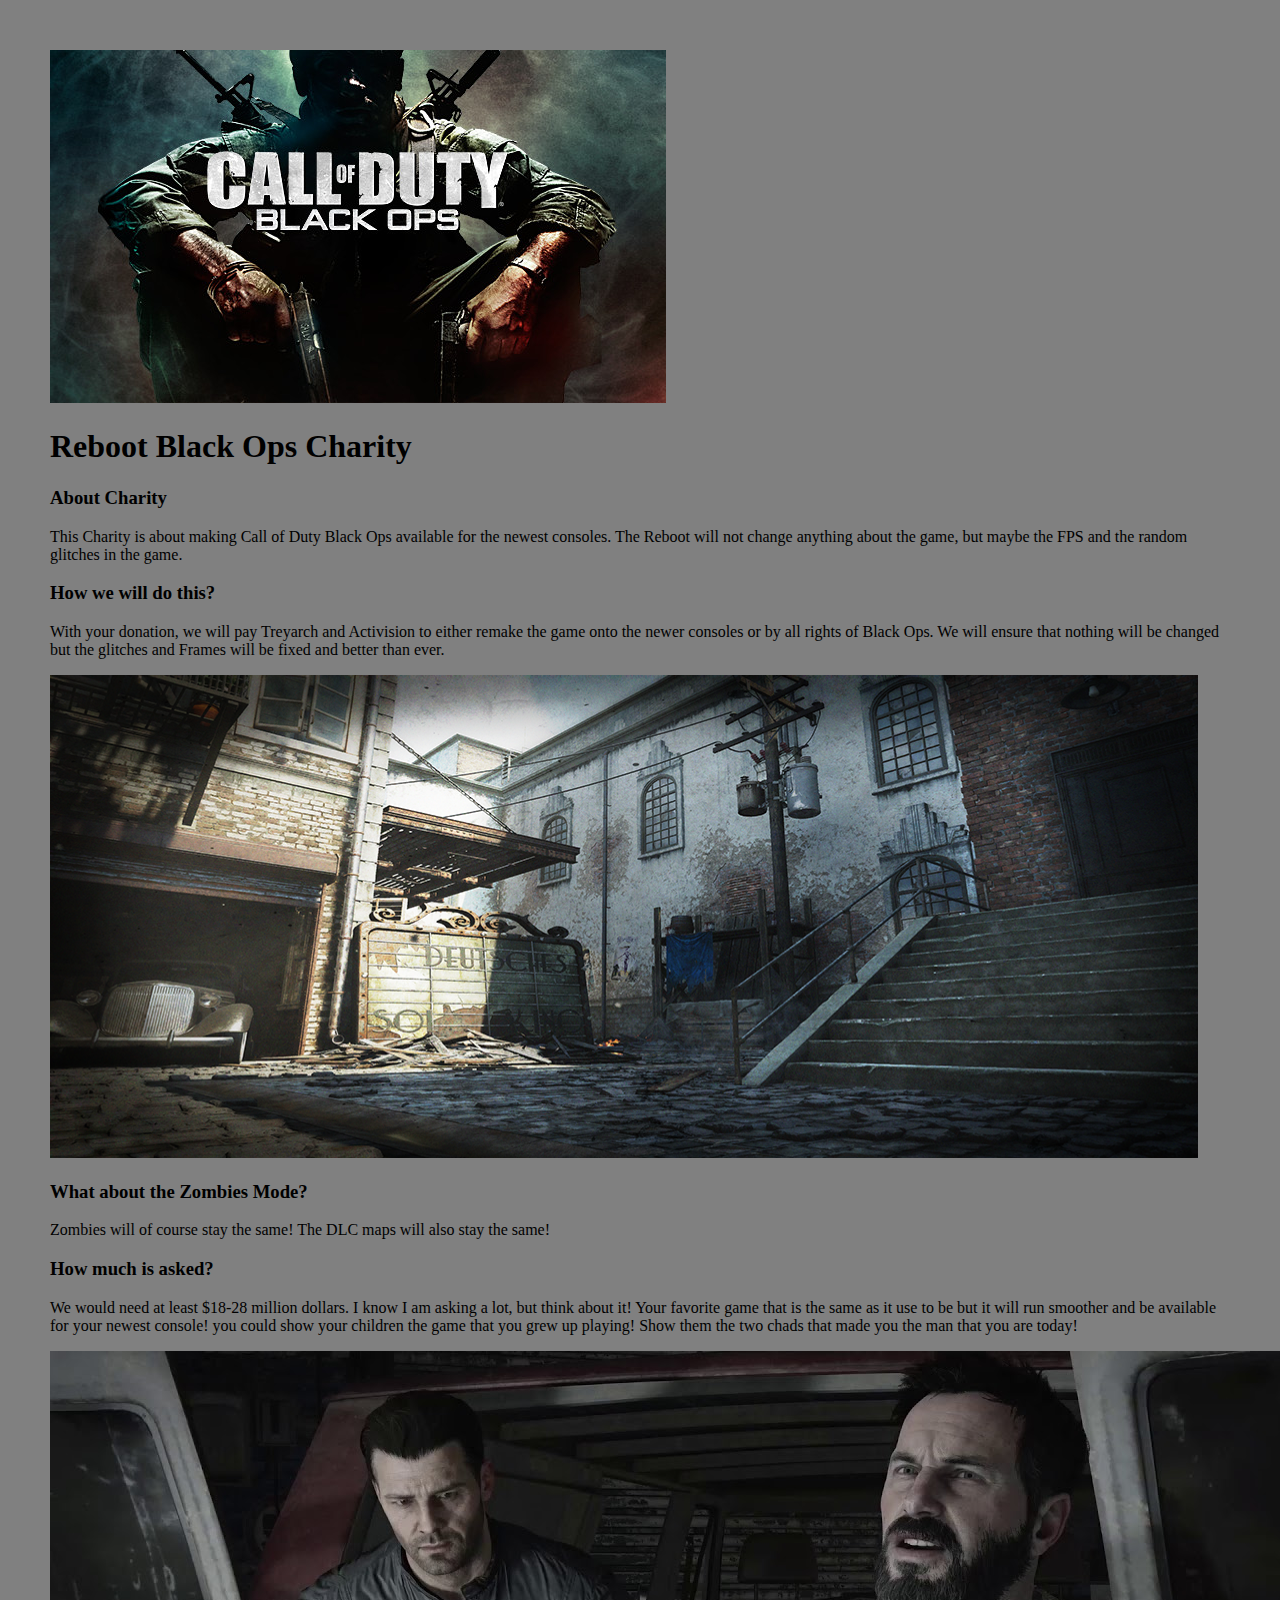
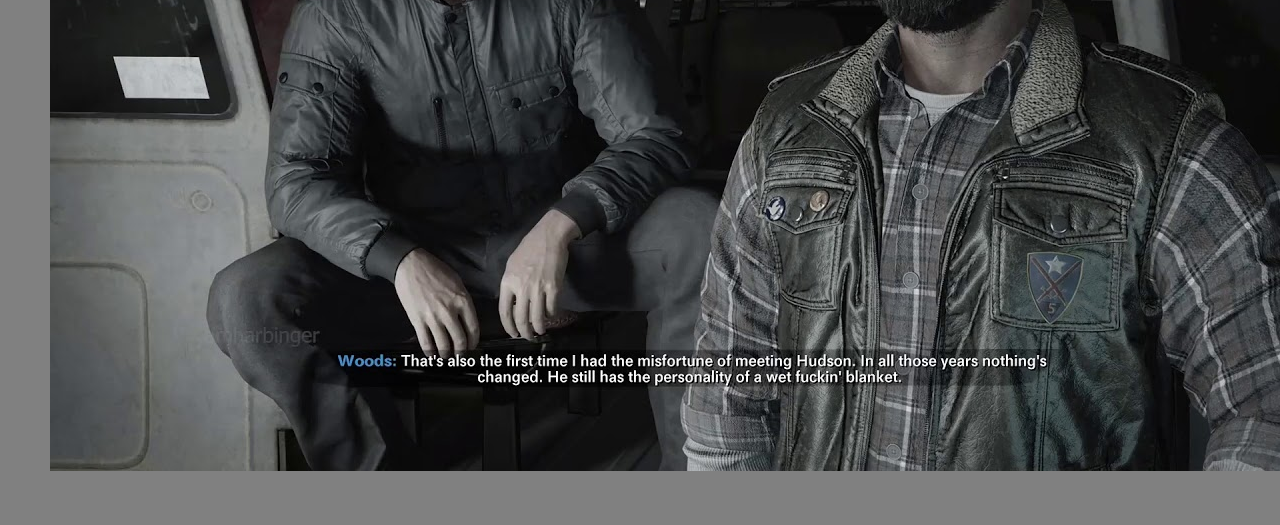
==== index.html @ 1eb2c5b0 "update" ====
<!DOCTYPE html>
<html>
  <head>
    <meta charset="utf-8" />
    <meta name="viewport" content="width=device-width" />
    <title>Charity</title>
    <link href="charity.css" rel="stylesheet" type="text/css" />
    <link
      href="https://fonts.googleapis.com/css2?family=Source+Sans+Pro&family=Special+Elite&display=swap"
      rel="stylesheet"
    />
  </head>
  <body>
    <img src="images/BlackOps.jpeg" />
    <h1 class="heading">Reboot Black Ops Charity</h1>
    <h3>About Charity</h3>
    <p>
      This Charity is about making Call of Duty Black Ops available for the
      newest consoles. The Reboot will not change anything about the game, but
      maybe the FPS and the random glitches in the game.
    </p>
    <h3>How we will do this?</h3>
    <p>
      With your donation, we will pay Treyarch and Activision to either remake
      the game onto the newer consoles or by all rights of Black Ops. We will
      ensure that nothing will be changed but the glitches and Frames will be
      fixed and better than ever.
    </p>
    <img src="images/KinoDerToten.png" />
    <h3>What about the Zombies Mode?</h3>
    <p>
      Zombies will of course stay the same! The DLC maps will also stay the
      same!
    </p>
    <h3>How much is asked?</h3>
    <p>
      We would need at least $18-28 million dollars. I know I am asking a lot,
      but think about it! Your favorite game that is the same as it use to be
      but it will run smoother and be available for your newest console! you
      could show your children the game that you grew up playing! Show them the
      two chads that made you the man that you are today!
    </p>
    <img src="images/MasonWoods.jpeg" />
  </body>
</html>
---- charity.css ----
body {
  margin: 50px;
  background-color: grey;
}

heading {
  font-size: 50px;
  text-align: center;
  color: ghostwhite;
  font-family: "Special Elite", cursive;
}
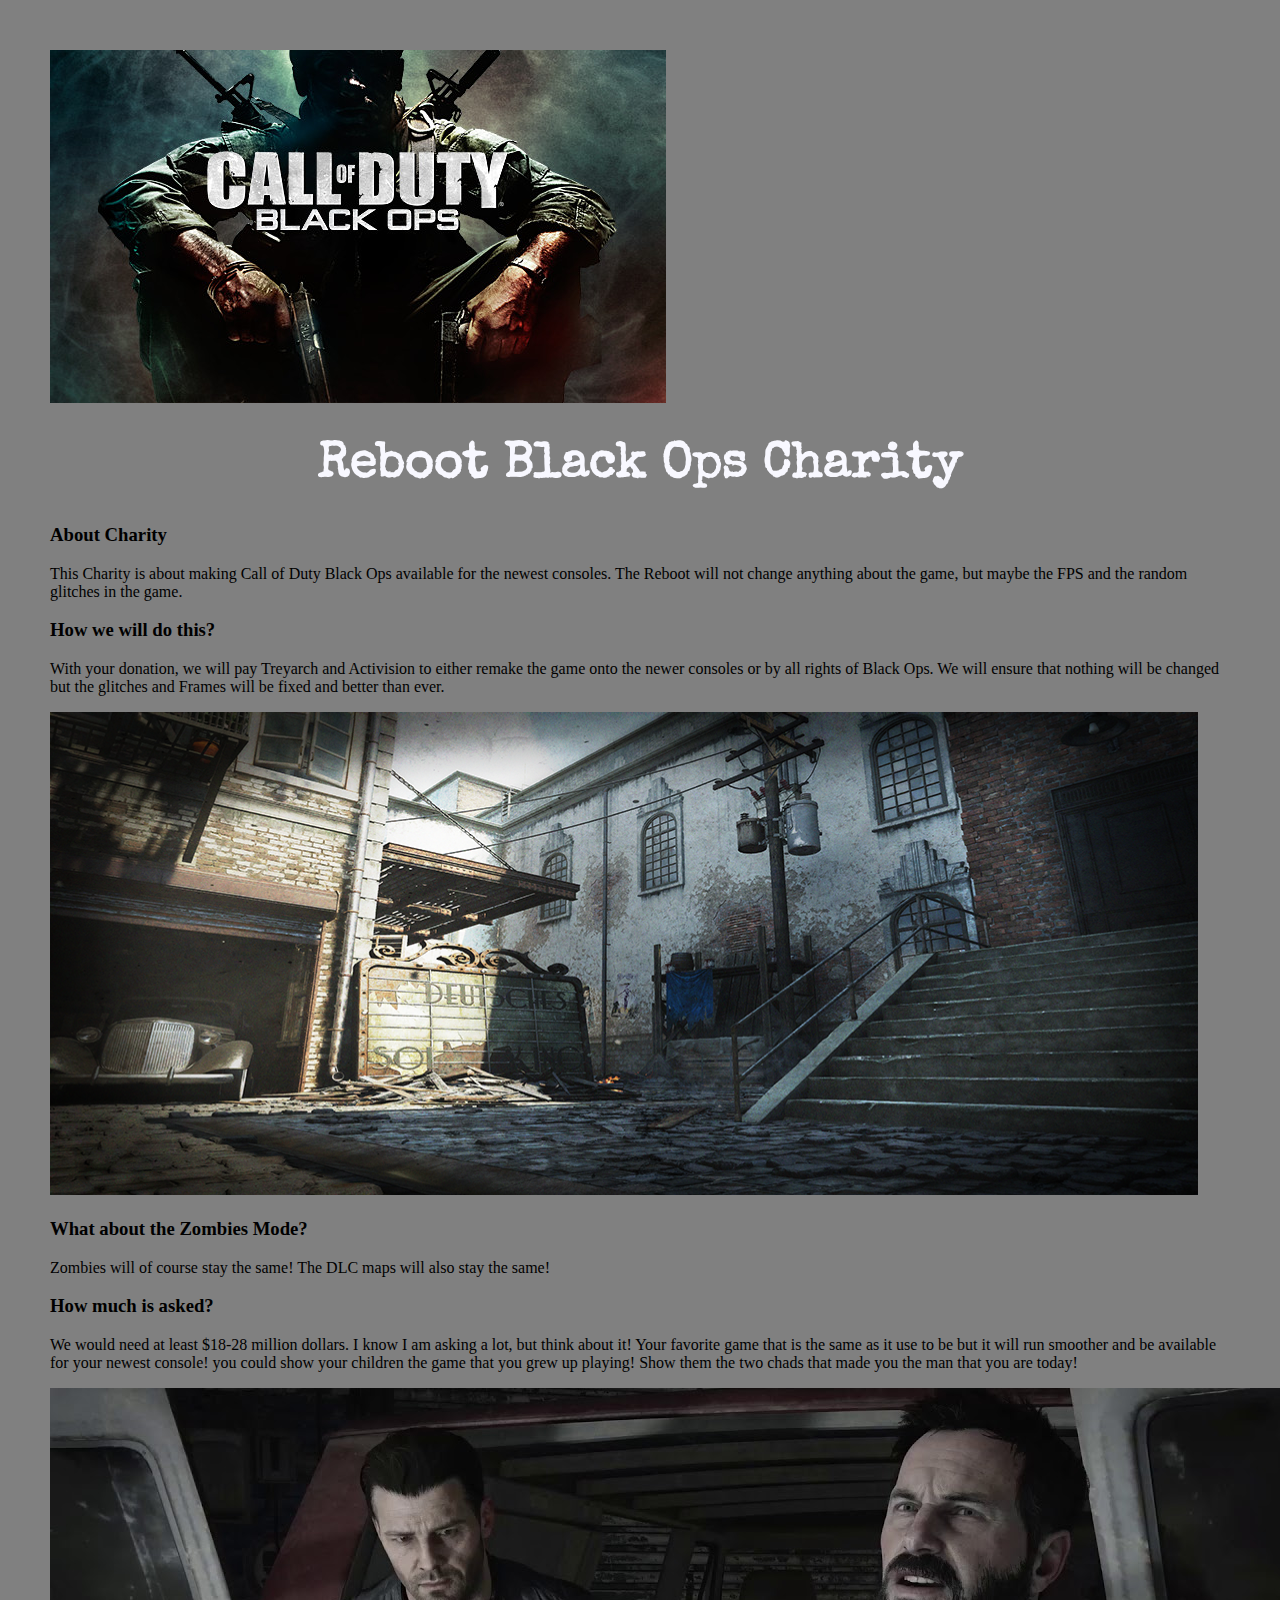
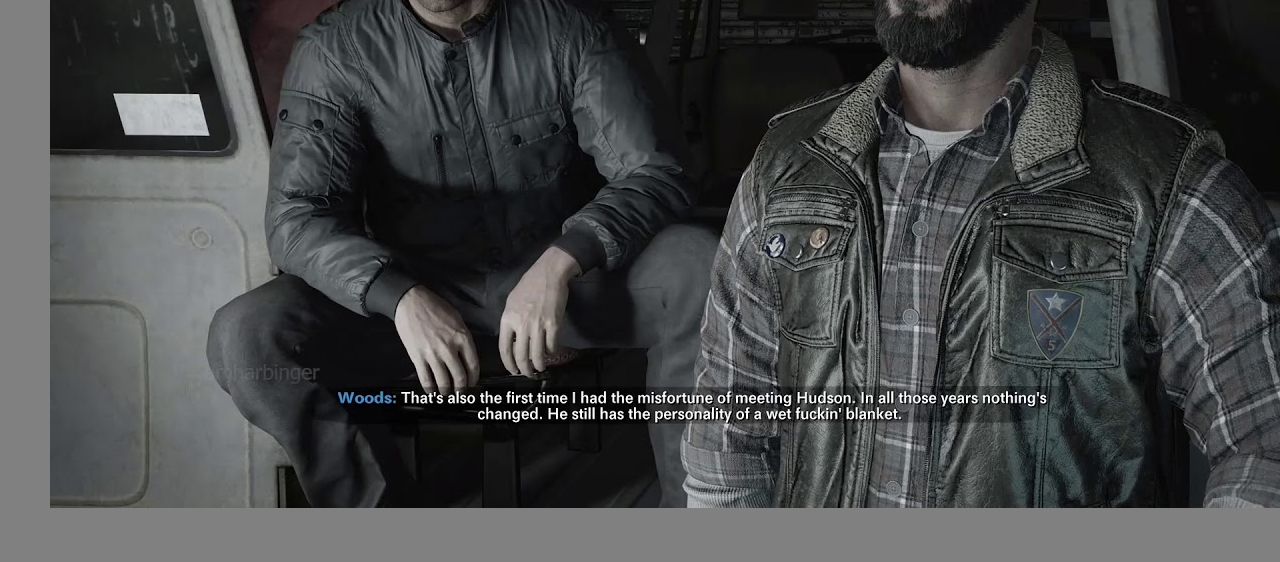
==== commit 20e07bc8: "update" ====
--- a/index.html
+++ b/index.html
@@ -12,7 +12,7 @@
   </head>
   <body>
     <img src="images/BlackOps.jpeg" />
-    <h1 class="heading">Reboot Black Ops Charity</h1>
+    <h1>Reboot Black Ops Charity</h1>
     <h3>About Charity</h3>
     <p>
       This Charity is about making Call of Duty Black Ops available for the
--- a/charity.css
+++ b/charity.css
@@ -3,7 +3,7 @@
   background-color: grey;
 }
 
-heading {
+h1 {
   font-size: 50px;
   text-align: center;
   color: ghostwhite;
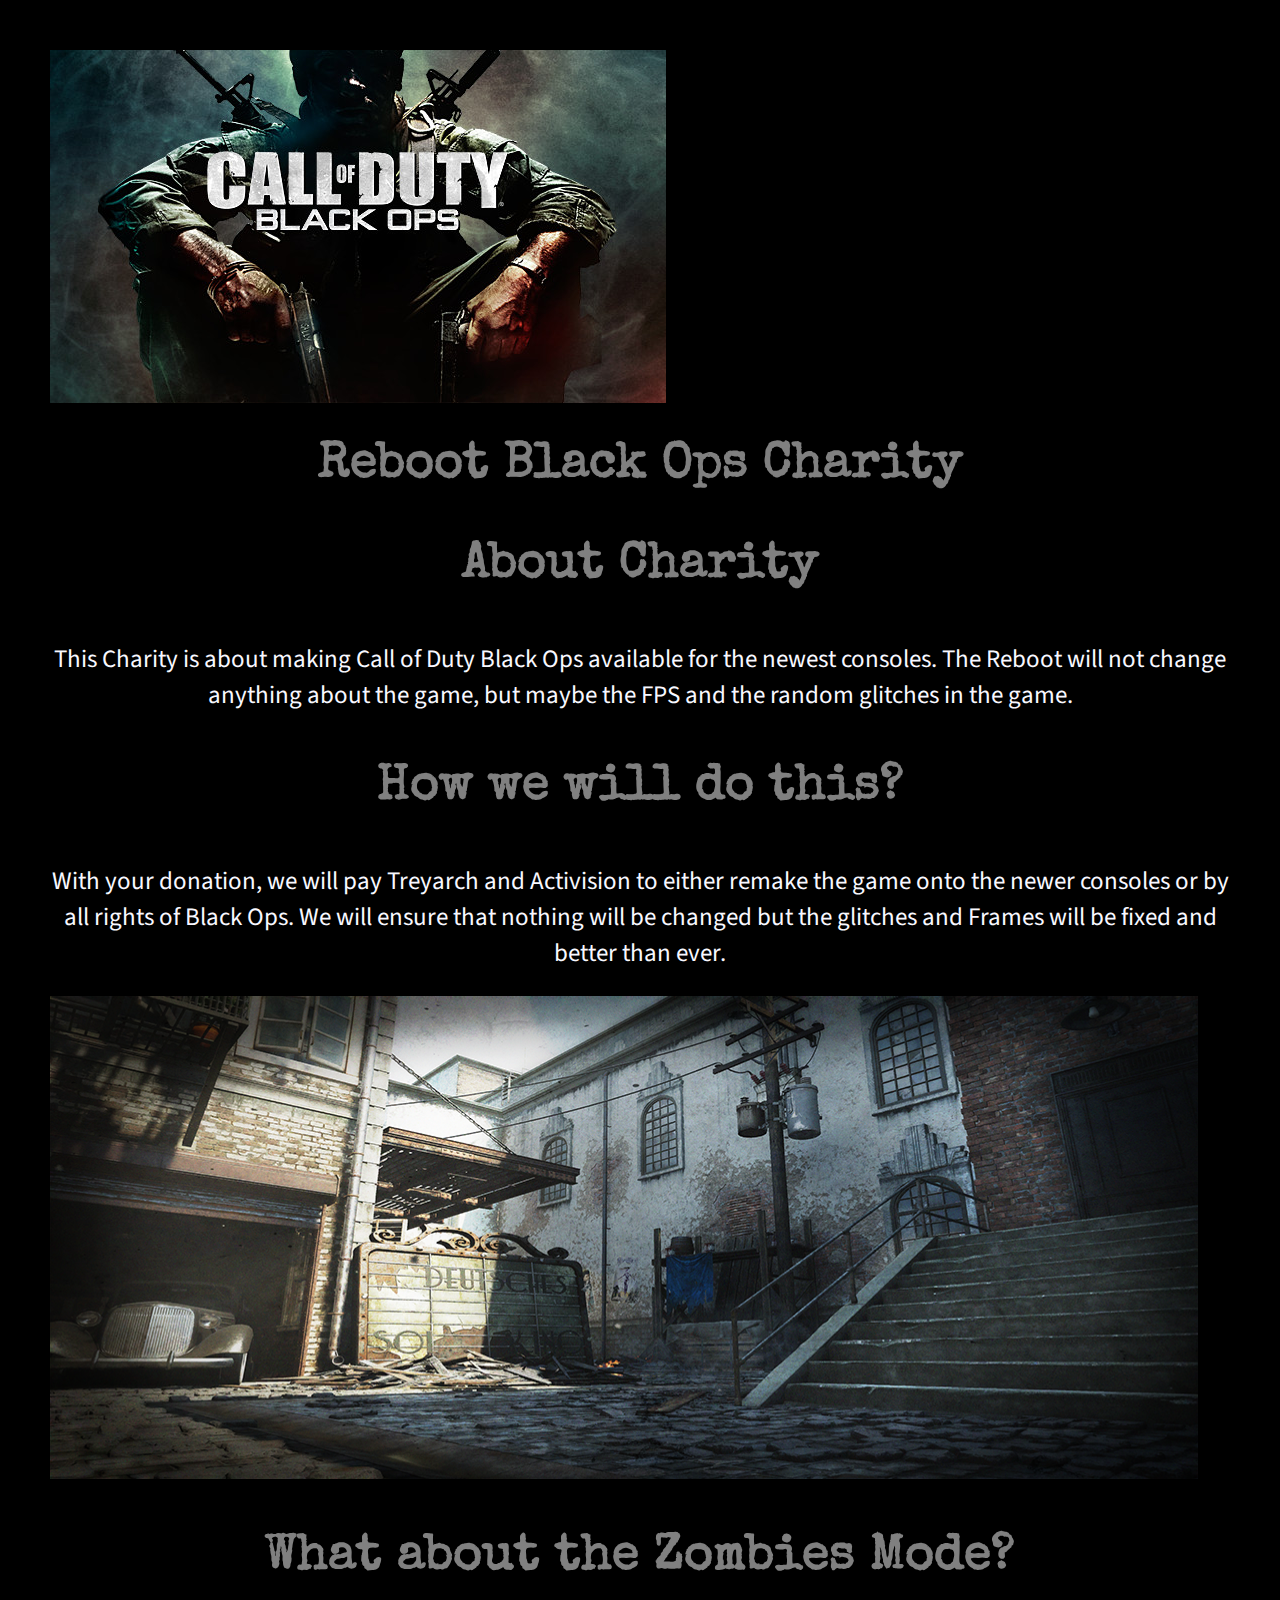
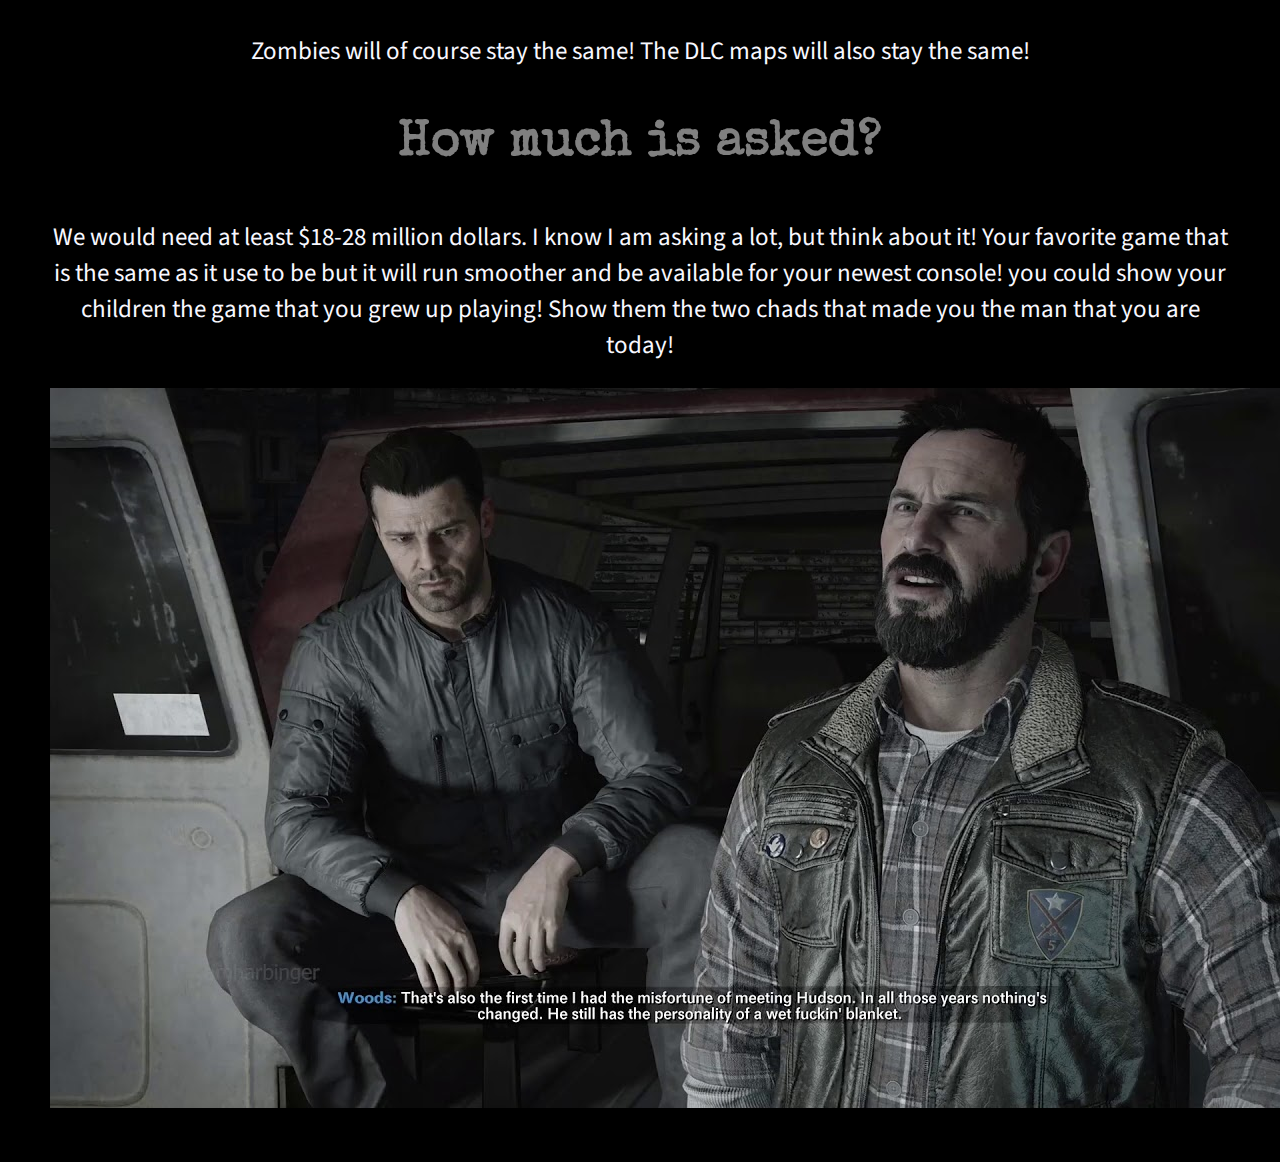
==== commit 8ae36b30: "updated with almost finnished projet" ====
--- a/index.html
+++ b/index.html
@@ -12,28 +12,28 @@
   </head>
   <body>
     <img src="images/BlackOps.jpeg" />
-    <h1>Reboot Black Ops Charity</h1>
-    <h3>About Charity</h3>
-    <p>
+    <h1 class="text">Reboot Black Ops Charity</h1>
+    <h3 class="text">About Charity</h3>
+    <p class="learning">
       This Charity is about making Call of Duty Black Ops available for the
       newest consoles. The Reboot will not change anything about the game, but
       maybe the FPS and the random glitches in the game.
     </p>
-    <h3>How we will do this?</h3>
-    <p>
+    <h3 class="text">How we will do this?</h3>
+    <p class="learning">
       With your donation, we will pay Treyarch and Activision to either remake
       the game onto the newer consoles or by all rights of Black Ops. We will
       ensure that nothing will be changed but the glitches and Frames will be
       fixed and better than ever.
     </p>
     <img src="images/KinoDerToten.png" />
-    <h3>What about the Zombies Mode?</h3>
-    <p>
+    <h3 class="text">What about the Zombies Mode?</h3>
+    <p class="learning">
       Zombies will of course stay the same! The DLC maps will also stay the
       same!
     </p>
-    <h3>How much is asked?</h3>
-    <p>
+    <h3 class="text">How much is asked?</h3>
+    <p class="learning">
       We would need at least $18-28 million dollars. I know I am asking a lot,
       but think about it! Your favorite game that is the same as it use to be
       but it will run smoother and be available for your newest console! you
--- a/charity.css
+++ b/charity.css
@@ -1,11 +1,18 @@
 body {
   margin: 50px;
-  background-color: grey;
+  background-color: black;
 }
 
-h1 {
+.text {
   font-size: 50px;
   text-align: center;
-  color: ghostwhite;
+  color: grey;
   font-family: "Special Elite", cursive;
 }
+
+.learning {
+  text-align: center;
+  color: ghostwhite;
+  font-size: 25px;
+  font-family: "Source Sans Pro", sans-serif;
+}
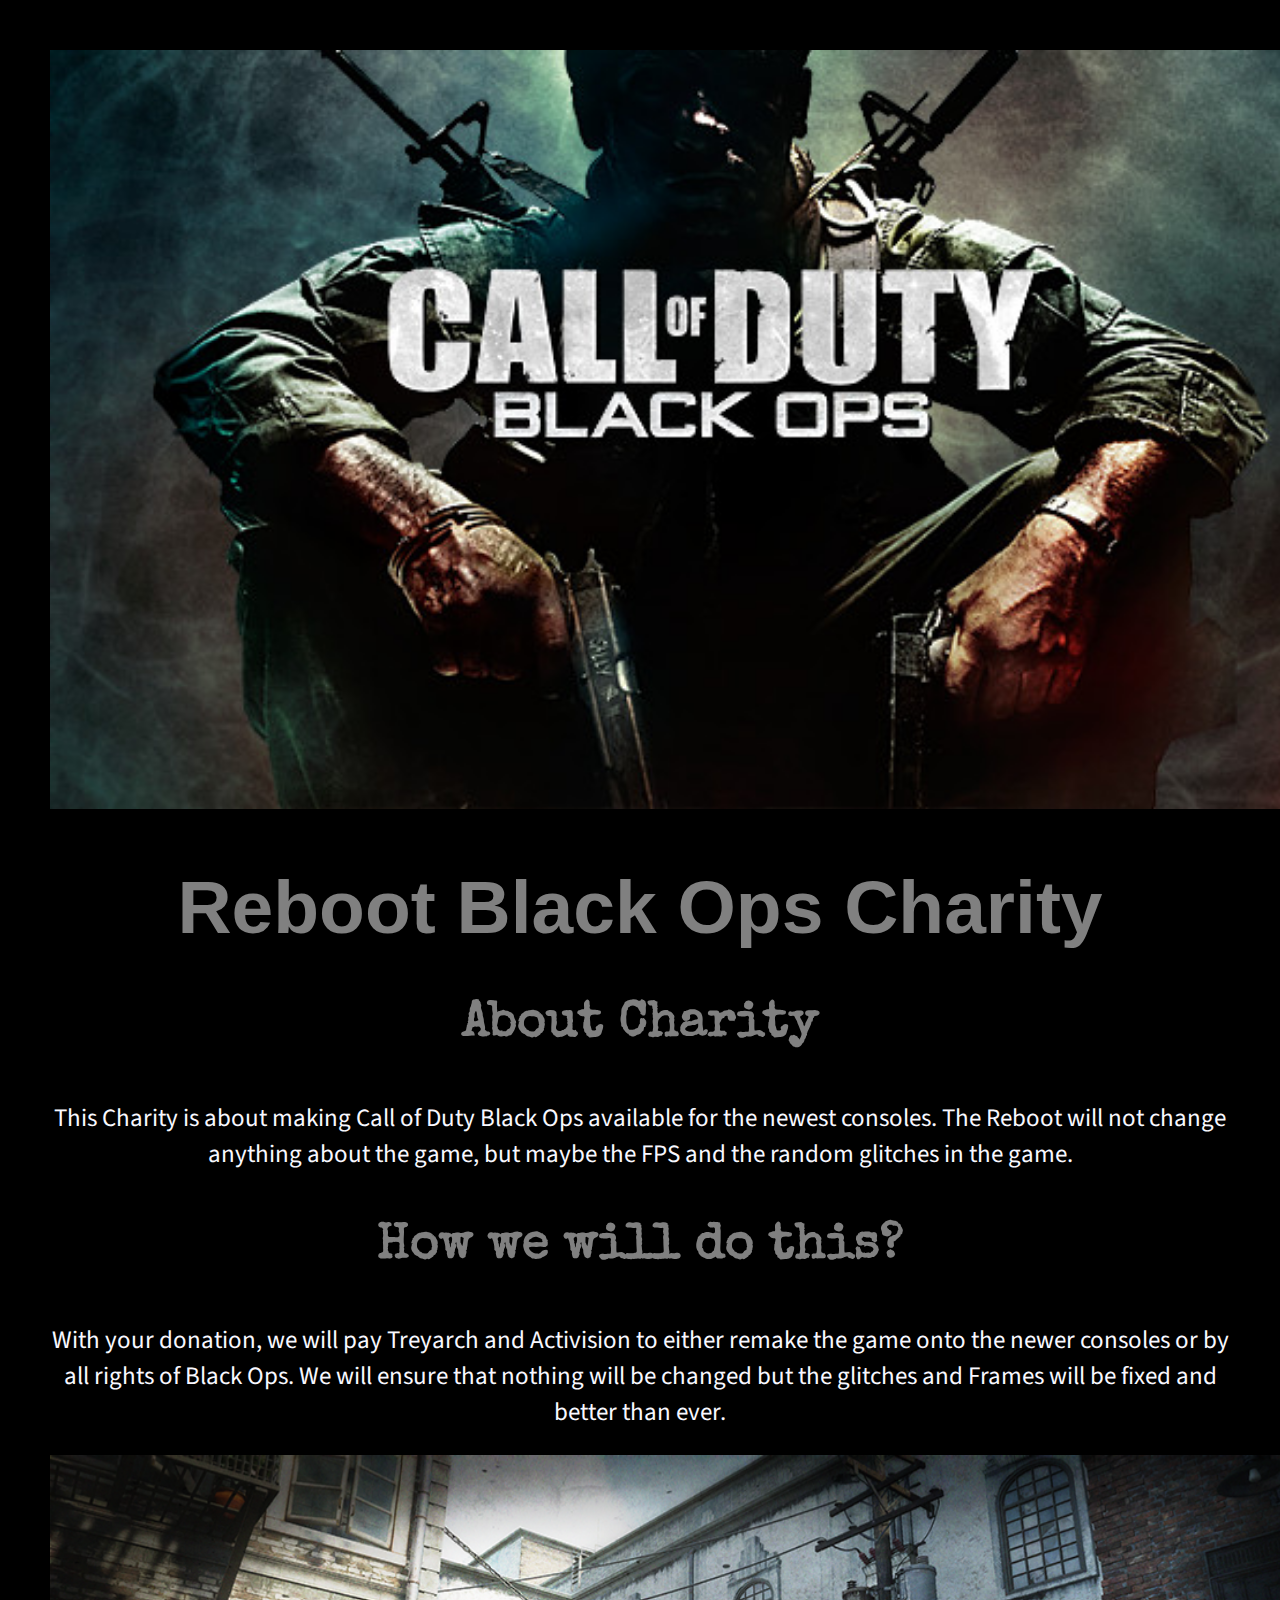
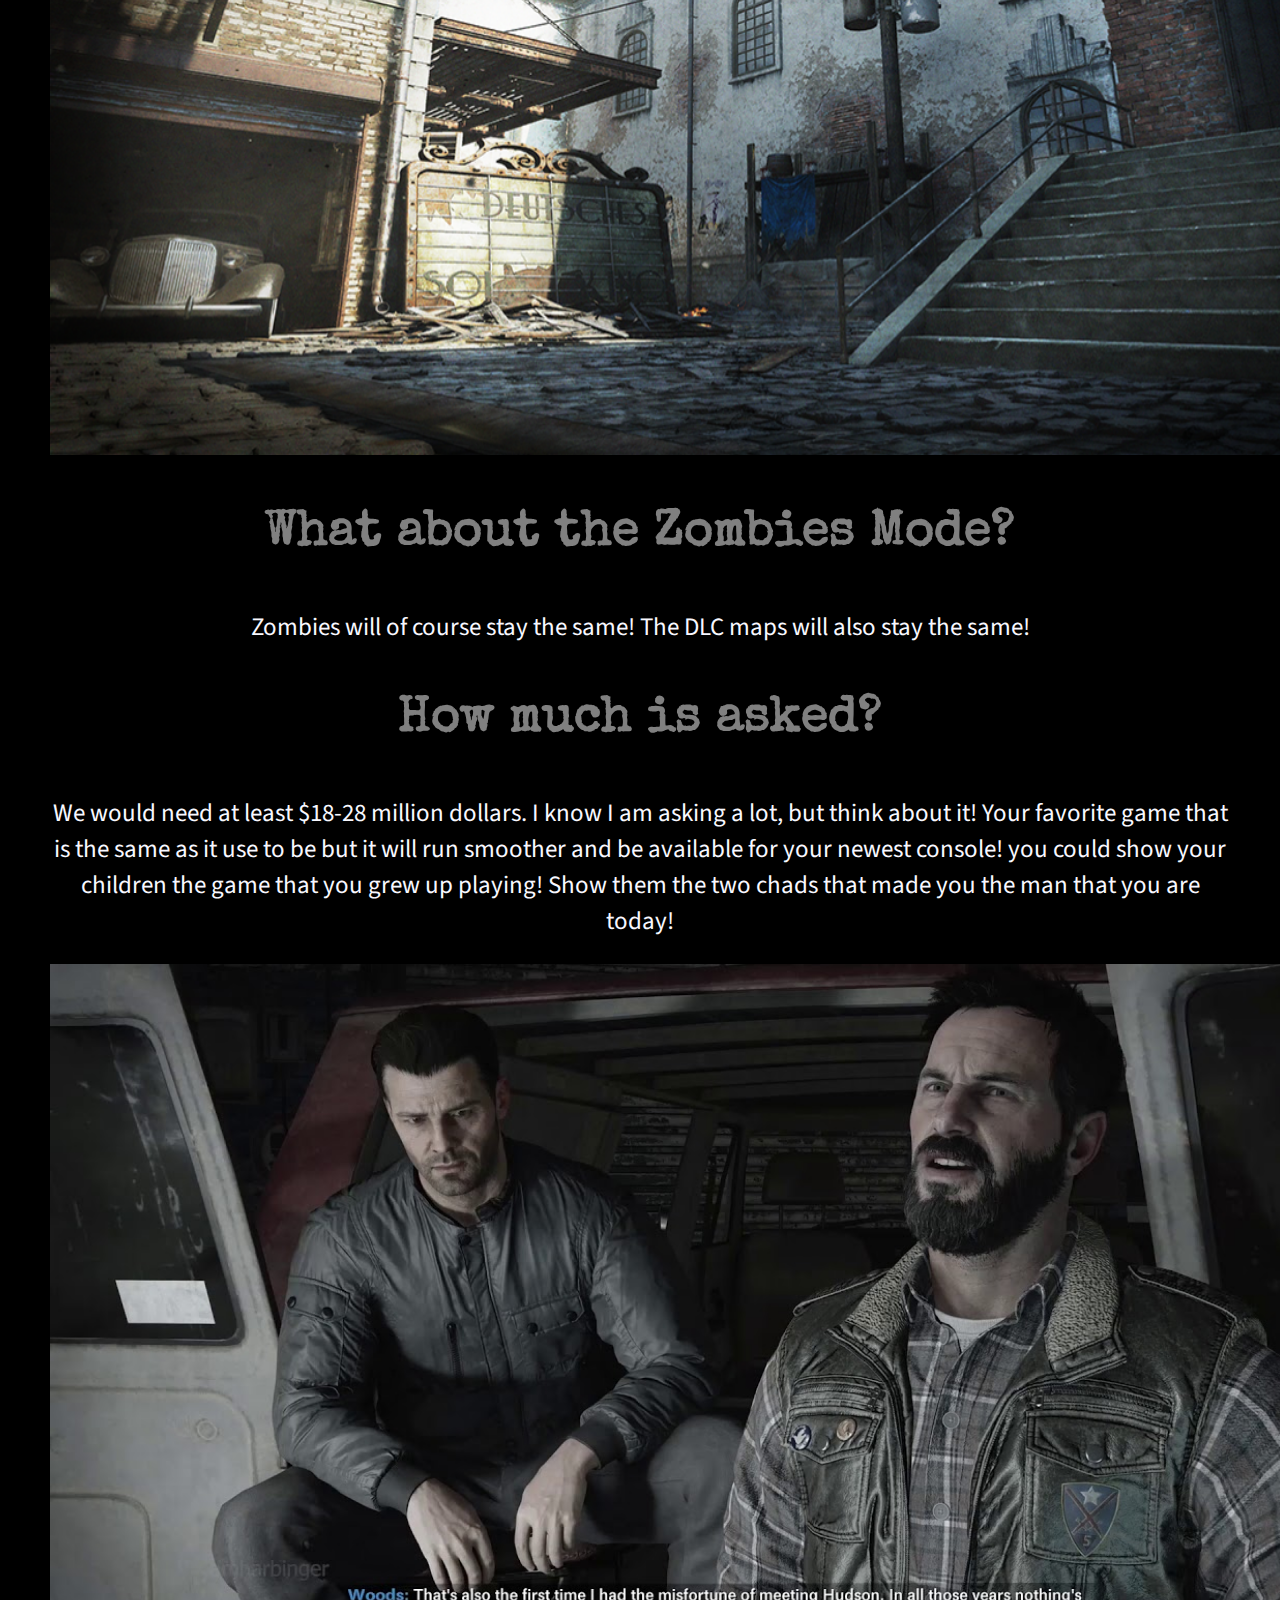
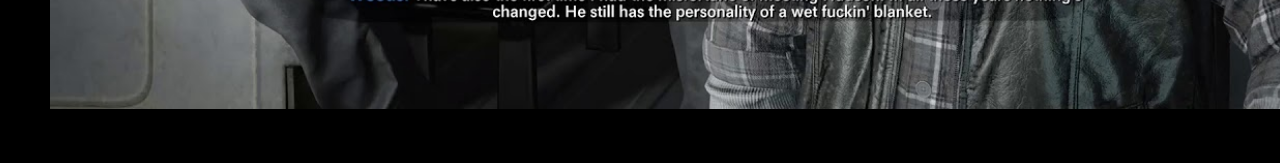
==== commit d35696ff: "Beta Update" ====
--- a/index.html
+++ b/index.html
@@ -11,8 +11,8 @@
     />
   </head>
   <body>
-    <img src="images/BlackOps.jpeg" />
-    <h1 class="text">Reboot Black Ops Charity</h1>
+    <img class="intro" src="images/BlackOps.jpeg" />
+    <h1 class="textmain">Reboot Black Ops Charity</h1>
     <h3 class="text">About Charity</h3>
     <p class="learning">
       This Charity is about making Call of Duty Black Ops available for the
@@ -26,7 +26,7 @@
       ensure that nothing will be changed but the glitches and Frames will be
       fixed and better than ever.
     </p>
-    <img src="images/KinoDerToten.png" />
+    <img class="undead" src="images/KinoDerToten.png" />
     <h3 class="text">What about the Zombies Mode?</h3>
     <p class="learning">
       Zombies will of course stay the same! The DLC maps will also stay the
@@ -40,6 +40,6 @@
       could show your children the game that you grew up playing! Show them the
       two chads that made you the man that you are today!
     </p>
-    <img src="images/MasonWoods.jpeg" />
+    <img class="ending" src="images/MasonWoods.jpeg" />
   </body>
 </html>
--- a/charity.css
+++ b/charity.css
@@ -1,6 +1,13 @@
 body {
   margin: 50px;
   background-color: black;
+}
+
+.textmain {
+  font-size: 75px;
+  text-align: center;
+  color: grey;
+  font-family: Impact, "Arial Narrow Bold", sans-serif;
 }
 
 .text {
@@ -16,3 +23,21 @@
   font-size: 25px;
   font-family: "Source Sans Pro", sans-serif;
 }
+.intro {
+  width: 1325px;
+  margin-left: auto;
+  margin-right: auto;
+}
+
+.undead {
+  width: 1325px;
+  height: 600px;
+  margin-left: auto;
+  margin-right: auto;
+}
+
+.ending {
+  width: 1325px;
+  margin-left: auto;
+  margin-right: auto;
+}
